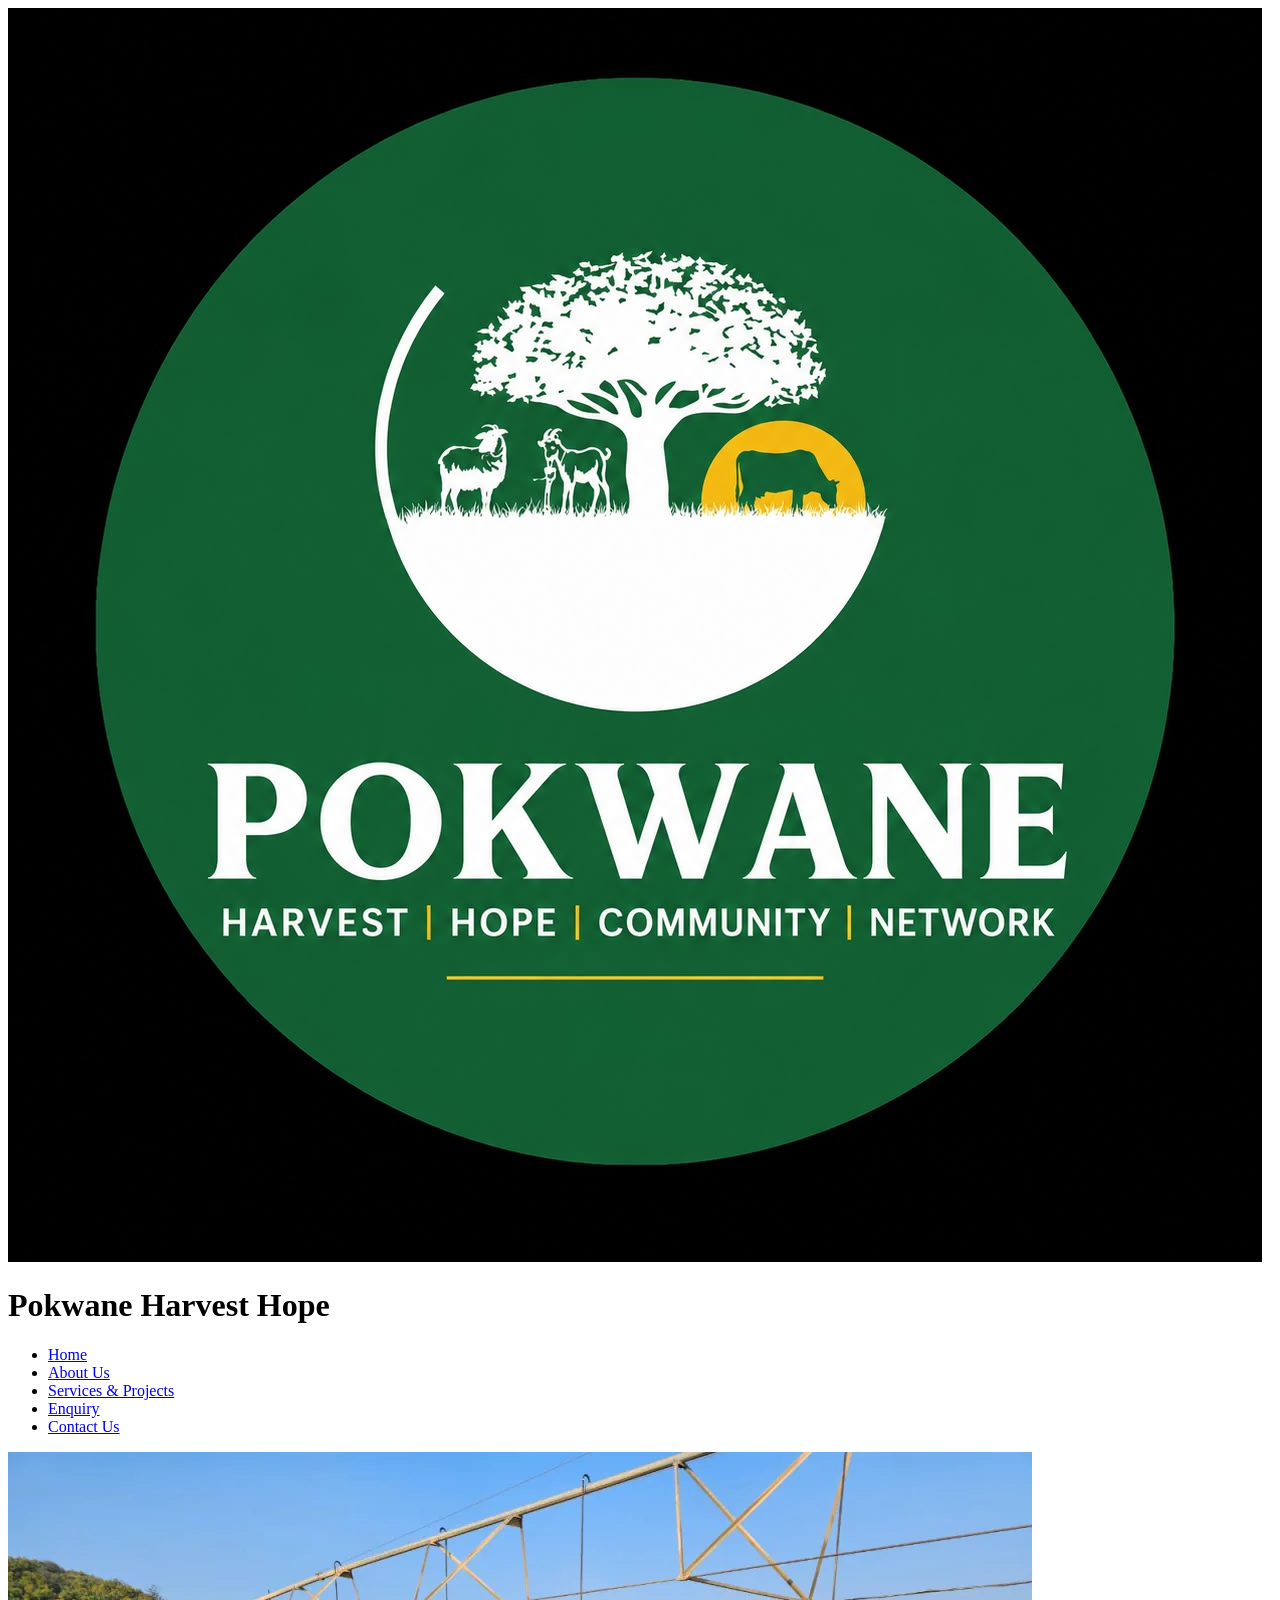
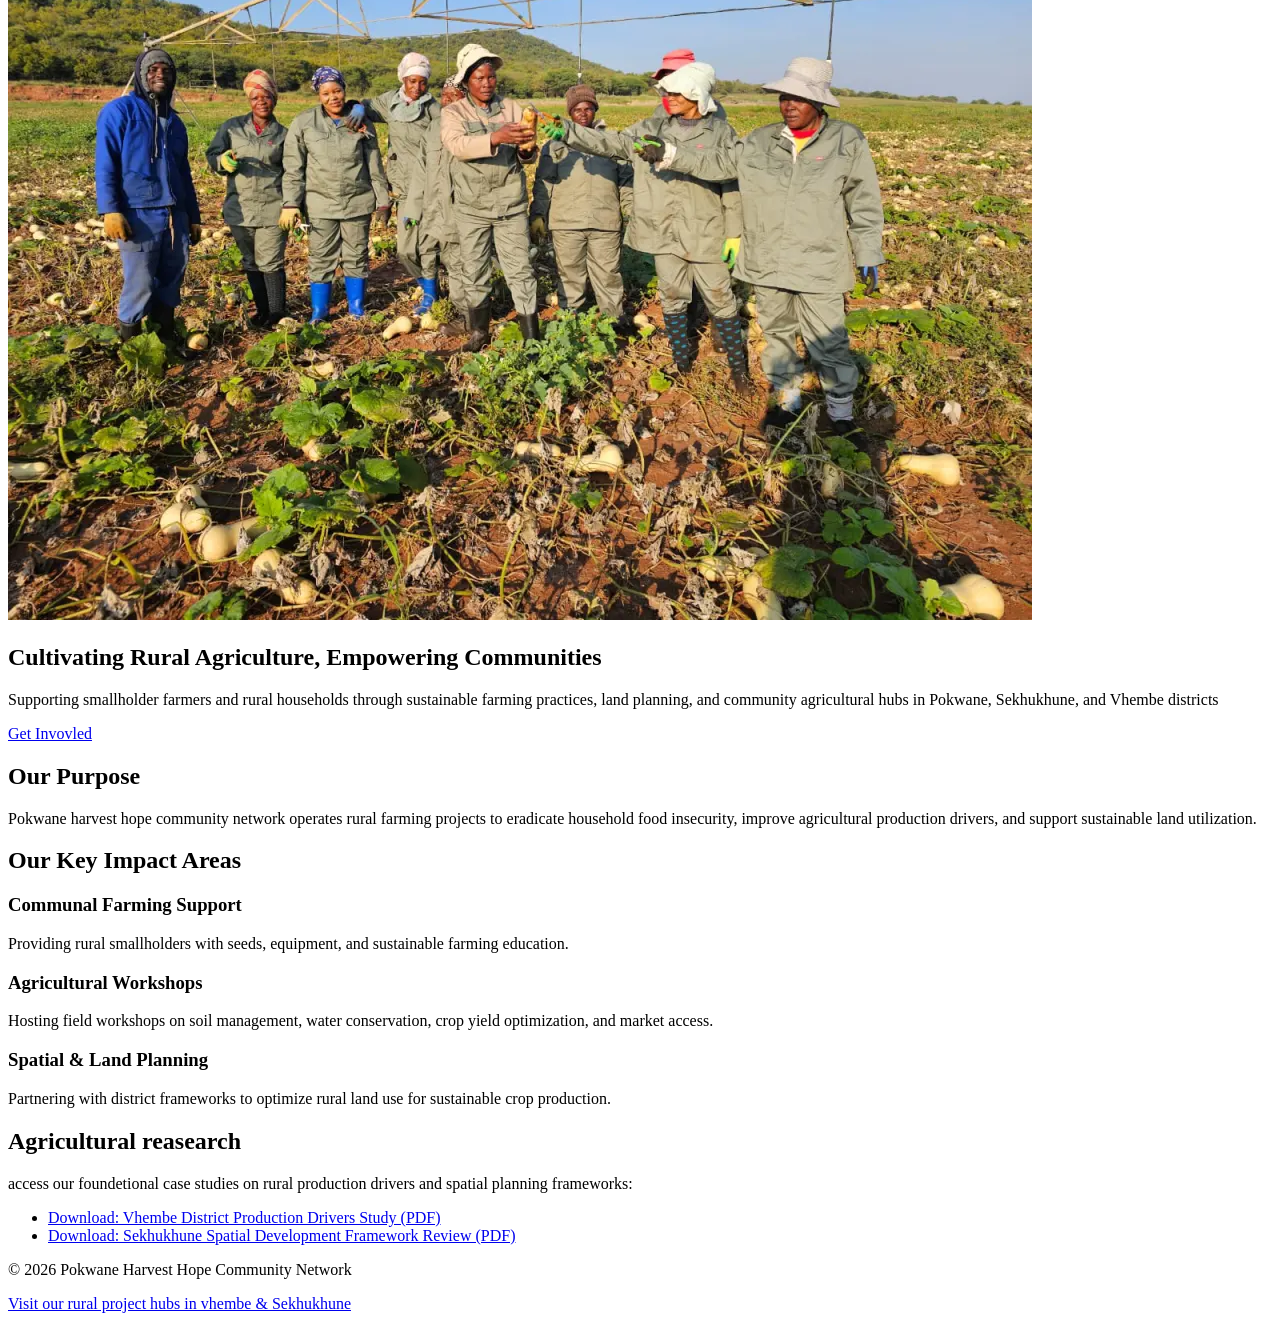
==== index.html @ 35eccd2d "Add files via upload" ====
<!DOCTYPE html>
<html lang="en">
    <head>
        <meta charset="UTF-8">
        <meta name="viewport" content="width=device-width, initial-scale=1.0">
        <meta name="description" content="Pokwane Harvest Hope Community Network - Empowering rural smallholder farmers and combating rural food insecurity.">
        <title> Pokwane Harvest Hope Community Network | Home </title>
        <link rel="stylesheet" href="css/style.css">
    </head>
    <body> 
        <!-- Header & Navigation -->
        <header>
             <div class="logo">
                <img src="images/logo.jpeg" alt="Pokwane Harvest Hope Community Network">
            <h1>Pokwane Harvest Hope</h1>
        </div>
        <nav>
            <ul>
                <li><a href="index.html" class="active">Home</a></li>
                <li><a href="about.html">About Us</a></li>
                <li><a href="services.html">Services & Projects</a></li>
                <li><a href="enquiry.html">Enquiry</a></li>
                <li><a href="contact.html">Contact Us</a></li>
            </ul>
        </nav>
        </header>

        <!-- Main Content -->
        <main> 
             <section class="hero">
                <img src="images/Lindiwe-Motlakala-13-1024x768.webp">
                <h2> Cultivating Rural Agriculture, Empowering Communities</h2>
                <P> Supporting smallholder farmers and rural households through sustainable farming practices, land planning, and community agricultural hubs in Pokwane, Sekhukhune, and  Vhembe districts </P>
                <a href="enquiry.html" class="btn"> Get Invovled </a>
                
             </section>

             <!-- Our Purpose -->
              <section class="mission-overview">
                <h2>Our Purpose</h2> 
                <p> Pokwane harvest hope community network operates rural farming projects to eradicate household food insecurity, improve agricultural production drivers, and support sustainable land utilization.</p>
              </section>

           <section class="impact-highlights">
             <h2>Our Key Impact Areas</h2>
            <div class="impact-cards">
                <article class="card">
                    <h3>Communal Farming Support</h3>
                    <p>Providing rural smallholders with seeds, equipment, and sustainable farming education.</p>
                </article>
                <article class="card">
                    <h3>Agricultural Workshops</h3>
                    <p>Hosting field workshops on soil management, water conservation, crop yield optimization, and market access.</p>
                </article>
                <article class="card">
                    <h3>Spatial & Land Planning</h3>
                    <p>Partnering with district frameworks to optimize rural land use for sustainable crop production.</p>
                </article>
            </div>
           </section> 

           <section class="featured-research">
            <h2> Agricultural reasearch </h2>
            <p> access our foundetional case studies on rural production drivers and spatial planning frameworks:</p>
                 <ul>
                    <li><a href="documents/vhembe_district_farming_study.pdf" target="_blank">Download: Vhembe District Production Drivers Study (PDF)</a></li>
                    <li><a href="documents/sekhukhune_spatial_framework_review.pdf" target="_blank">Download: Sekhukhune Spatial Development Framework Review (PDF)</a></li>
                </ul>
           </section>

           <!--Footer-->
           <footer>
            <p>&copy; 2026 Pokwane Harvest Hope Community Network</p>
            <p><a href="contact.html">Visit our rural project hubs in vhembe & Sekhukhune</a></p>
           </footer>

           <script src="js/main.js"></script>
    </body>
</html>
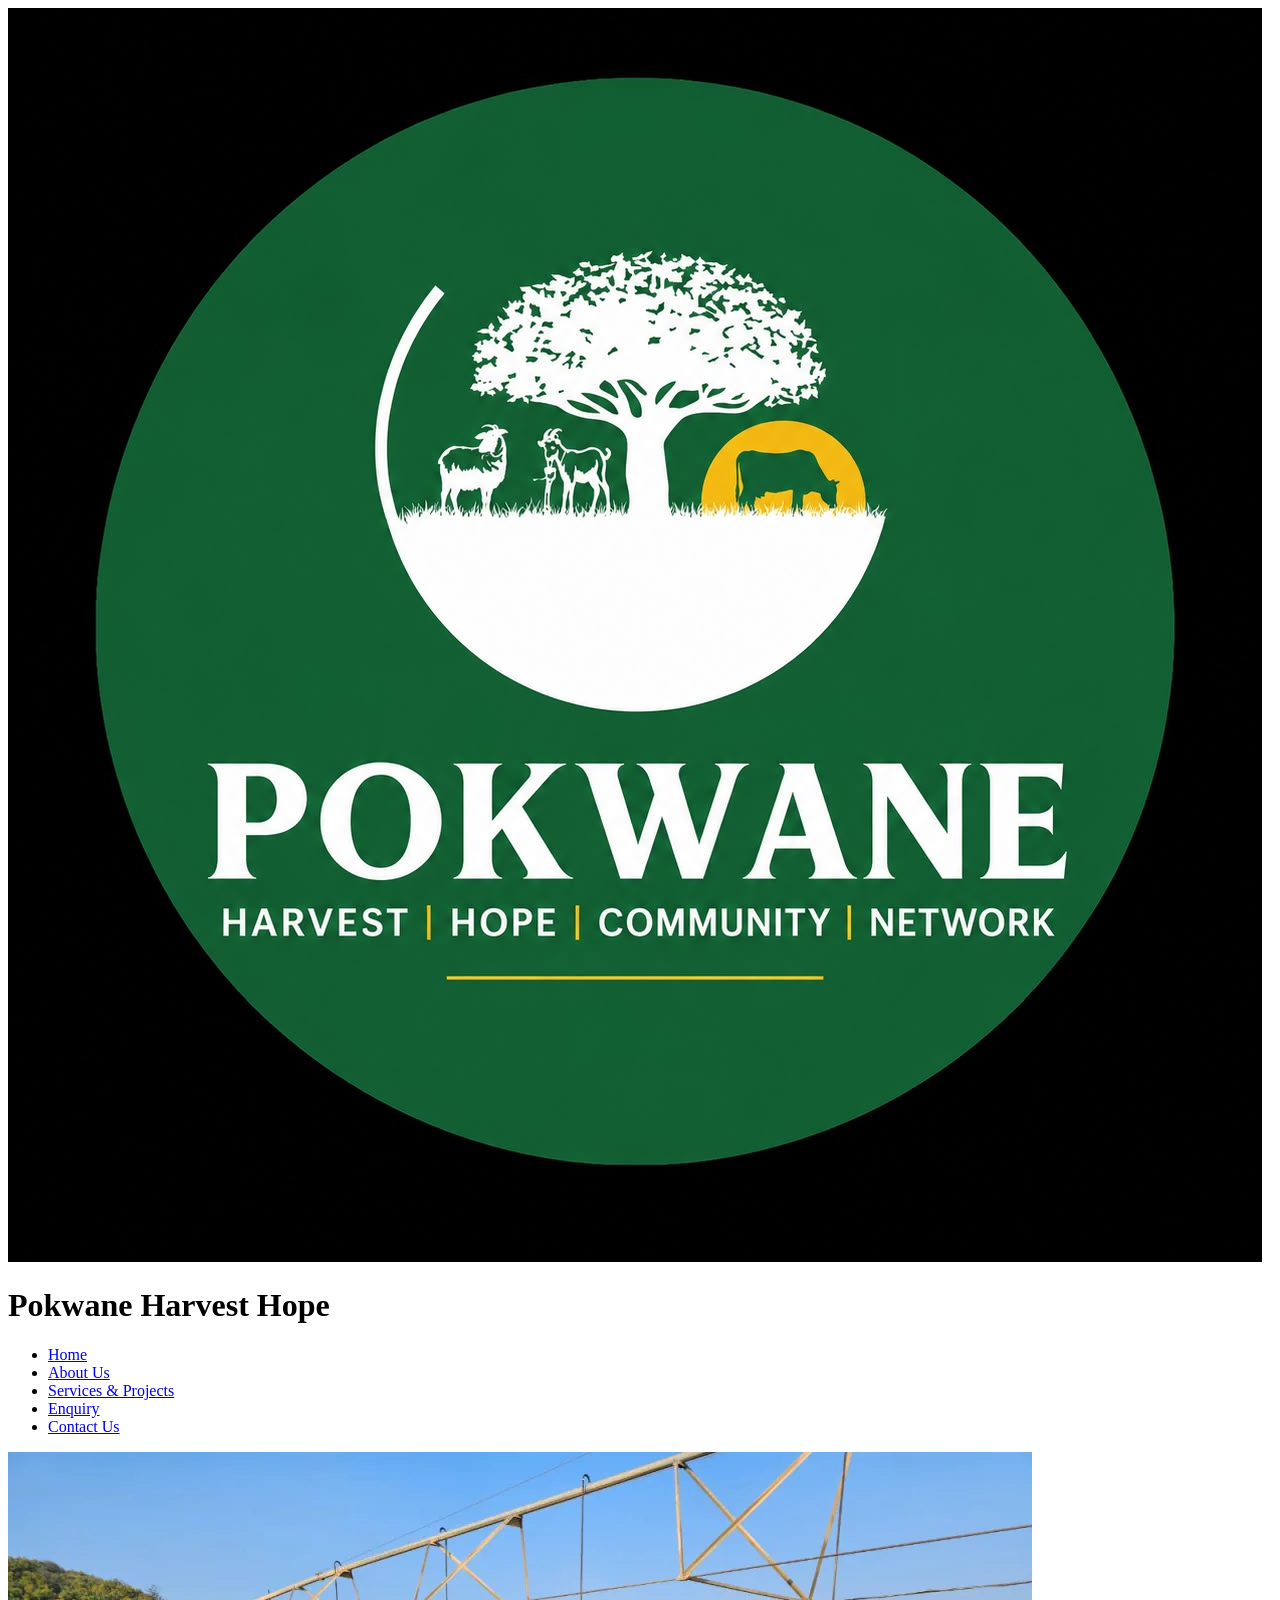
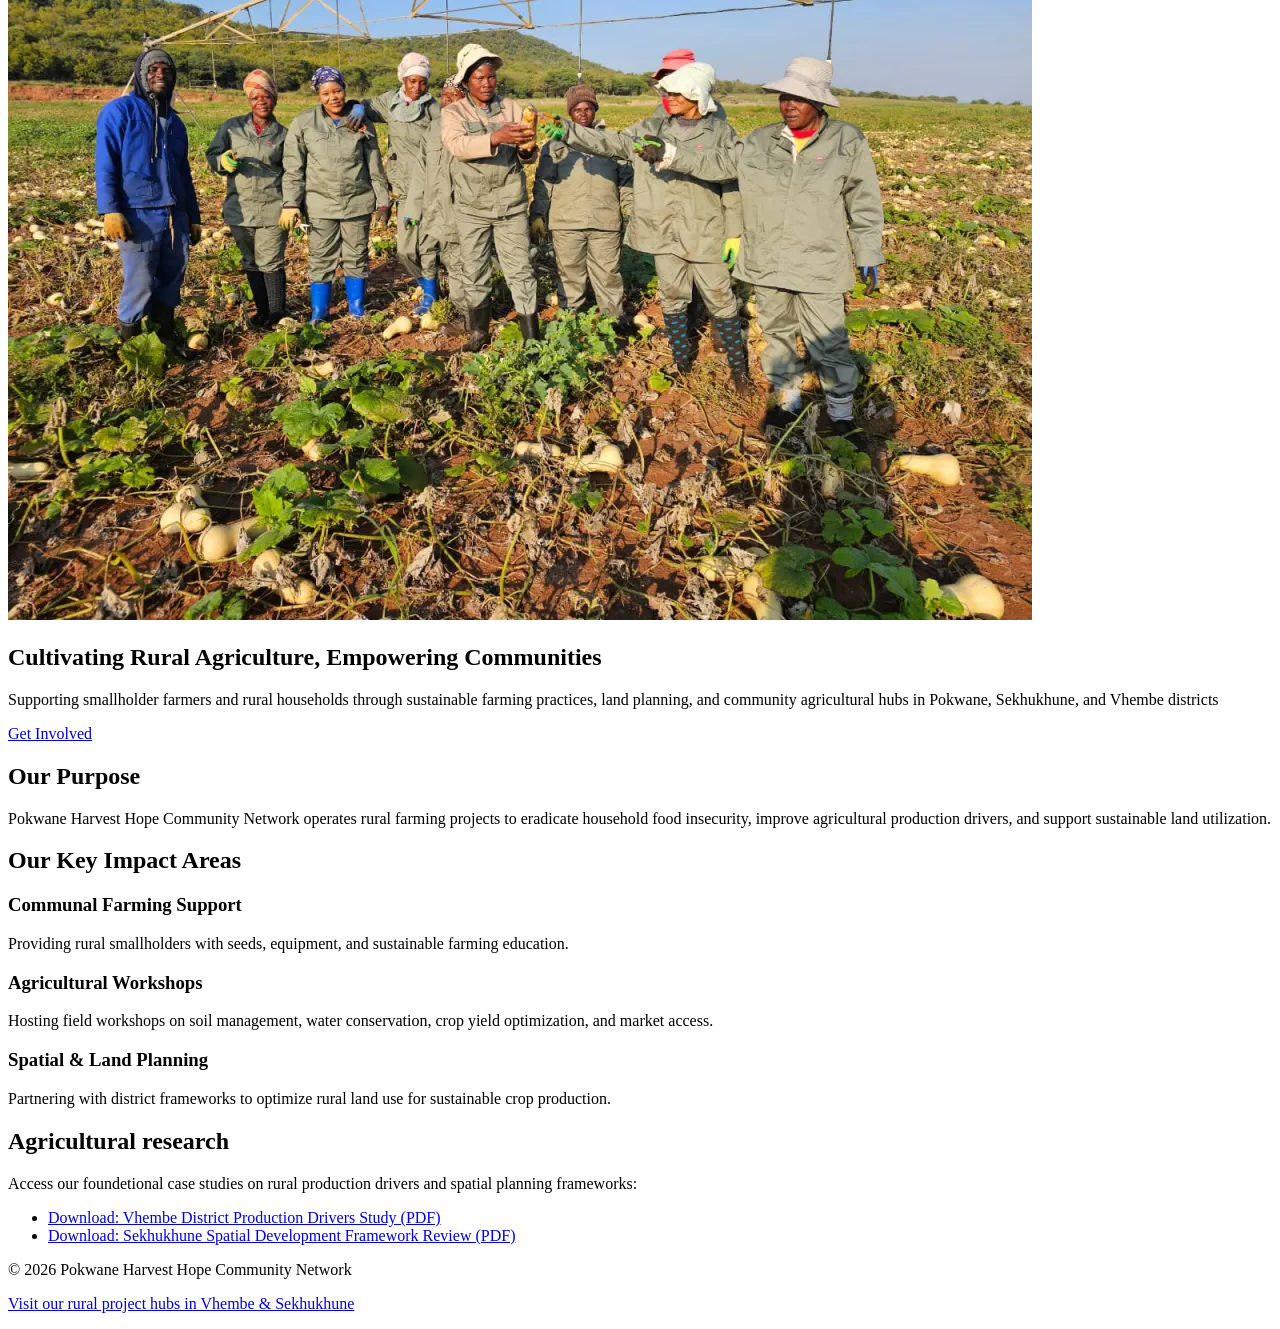
==== commit 3adcf0a9: "Update index.html" ====
--- a/index.html
+++ b/index.html
@@ -27,18 +27,18 @@
 
         <!-- Main Content -->
         <main> 
-             <section class="hero">
+             <section class="hero" alt="Rural south african smalholder farmer working in a field">
                 <img src="images/Lindiwe-Motlakala-13-1024x768.webp">
                 <h2> Cultivating Rural Agriculture, Empowering Communities</h2>
                 <P> Supporting smallholder farmers and rural households through sustainable farming practices, land planning, and community agricultural hubs in Pokwane, Sekhukhune, and  Vhembe districts </P>
-                <a href="enquiry.html" class="btn"> Get Invovled </a>
+                <a href="enquiry.html" class="btn"> Get Involved </a>
                 
              </section>
 
              <!-- Our Purpose -->
               <section class="mission-overview">
                 <h2>Our Purpose</h2> 
-                <p> Pokwane harvest hope community network operates rural farming projects to eradicate household food insecurity, improve agricultural production drivers, and support sustainable land utilization.</p>
+                <p> Pokwane Harvest Hope Community Network operates rural farming projects to eradicate household food insecurity, improve agricultural production drivers, and support sustainable land utilization.</p>
               </section>
 
            <section class="impact-highlights">
@@ -60,20 +60,21 @@
            </section> 
 
            <section class="featured-research">
-            <h2> Agricultural reasearch </h2>
-            <p> access our foundetional case studies on rural production drivers and spatial planning frameworks:</p>
+            <h2> Agricultural research </h2>
+            <p> Access our foundetional case studies on rural production drivers and spatial planning frameworks:</p>
                  <ul>
                     <li><a href="documents/vhembe_district_farming_study.pdf" target="_blank">Download: Vhembe District Production Drivers Study (PDF)</a></li>
                     <li><a href="documents/sekhukhune_spatial_framework_review.pdf" target="_blank">Download: Sekhukhune Spatial Development Framework Review (PDF)</a></li>
                 </ul>
            </section>
+        </main>
 
            <!--Footer-->
            <footer>
             <p>&copy; 2026 Pokwane Harvest Hope Community Network</p>
-            <p><a href="contact.html">Visit our rural project hubs in vhembe & Sekhukhune</a></p>
+            <p><a href="contact.html">Visit our rural project hubs in Vhembe & Sekhukhune</a></p>
            </footer>
 
            <script src="js/main.js"></script>
     </body>
-</html>+</html>
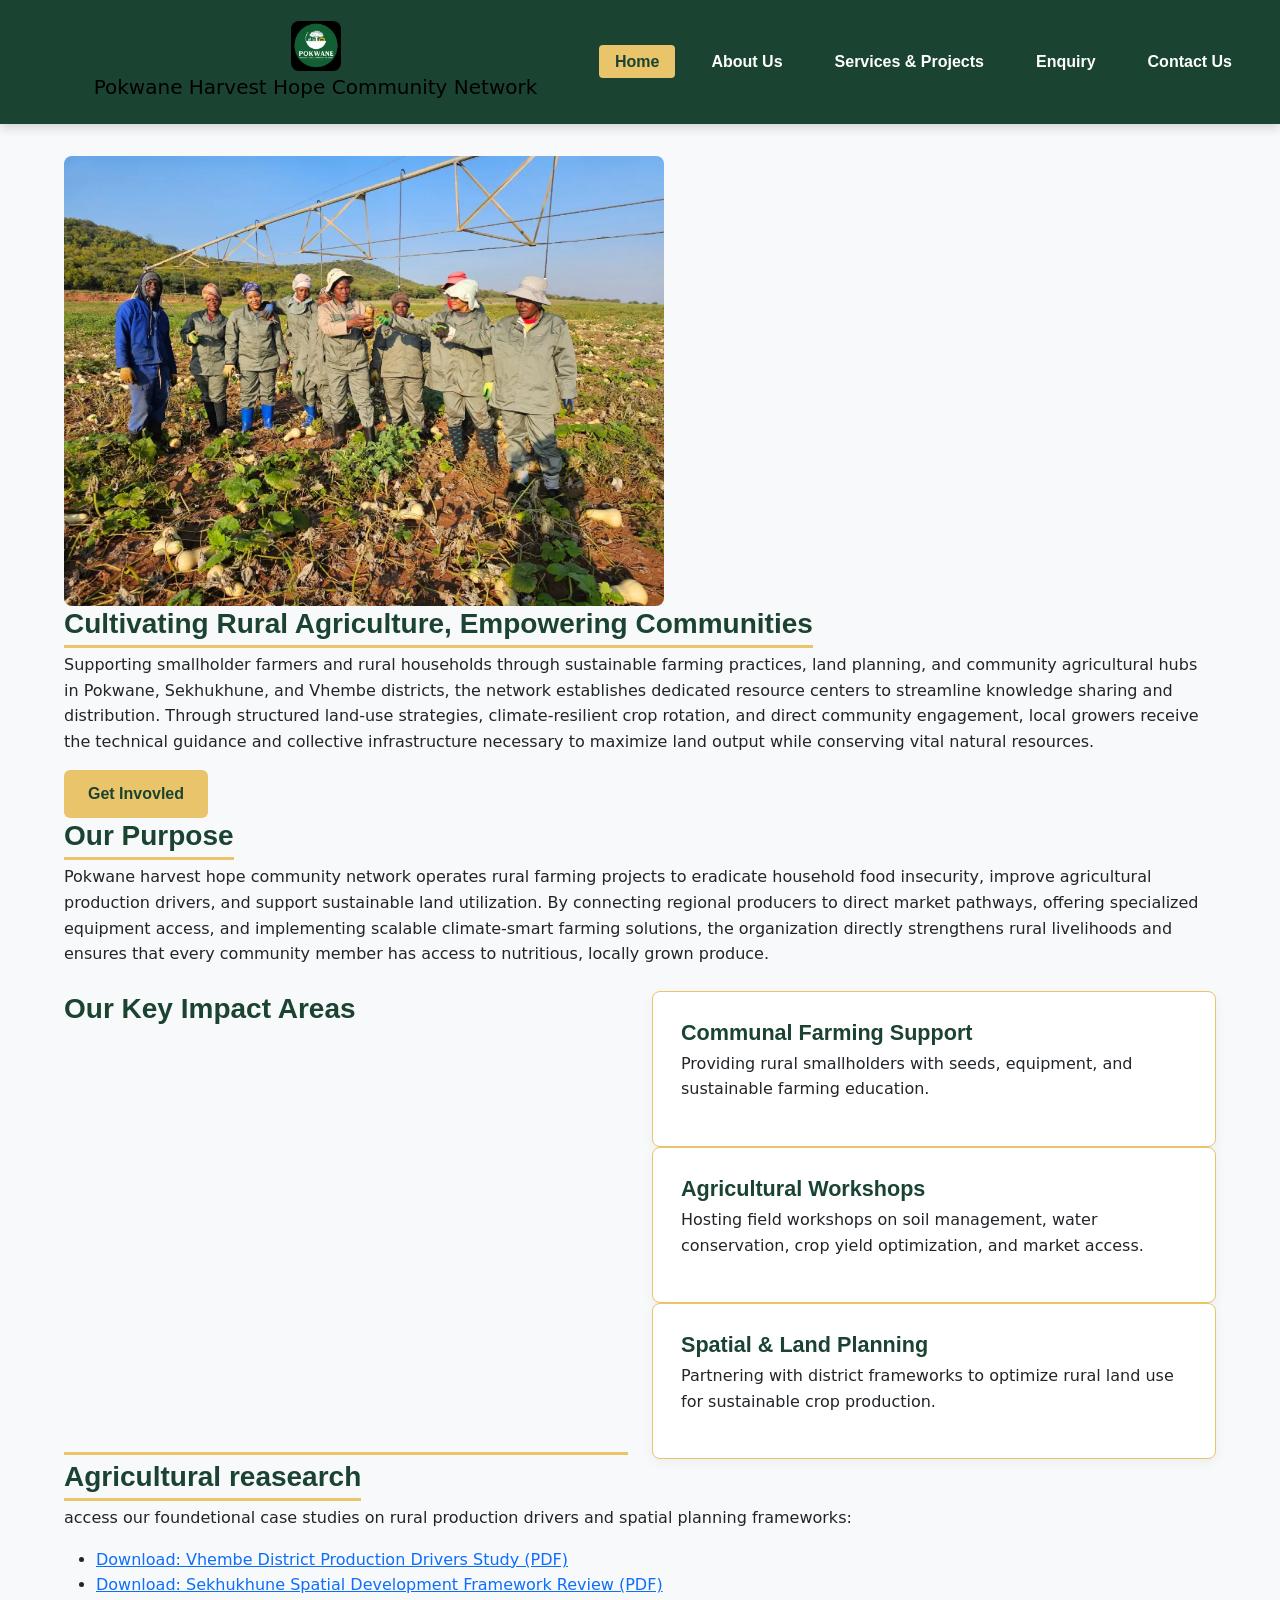
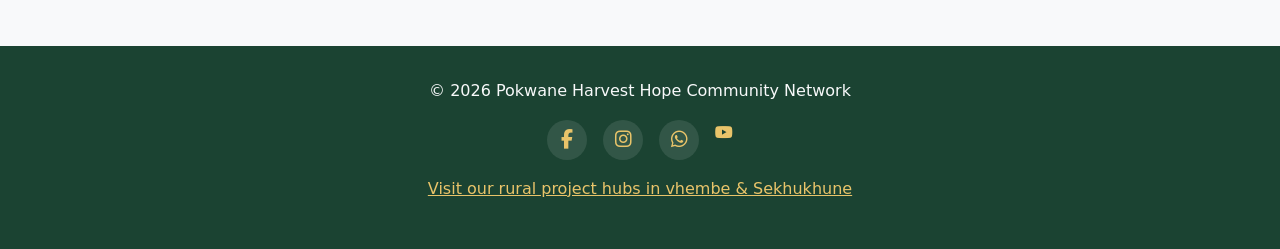
==== commit 205576c7: "feat(part2): update README changelog and layout fixes" ====
--- a/index.html
+++ b/index.html
@@ -1,80 +1,99 @@
-<!DOCTYPE html>
-<html lang="en">
-    <head>
-        <meta charset="UTF-8">
-        <meta name="viewport" content="width=device-width, initial-scale=1.0">
-        <meta name="description" content="Pokwane Harvest Hope Community Network - Empowering rural smallholder farmers and combating rural food insecurity.">
-        <title> Pokwane Harvest Hope Community Network | Home </title>
-        <link rel="stylesheet" href="css/style.css">
-    </head>
-    <body> 
-        <!-- Header & Navigation -->
-        <header>
-             <div class="logo">
-                <img src="images/logo.jpeg" alt="Pokwane Harvest Hope Community Network">
-            <h1>Pokwane Harvest Hope</h1>
-        </div>
-        <nav>
-            <ul>
-                <li><a href="index.html" class="active">Home</a></li>
-                <li><a href="about.html">About Us</a></li>
-                <li><a href="services.html">Services & Projects</a></li>
-                <li><a href="enquiry.html">Enquiry</a></li>
-                <li><a href="contact.html">Contact Us</a></li>
-            </ul>
-        </nav>
-        </header>
-
-        <!-- Main Content -->
-        <main> 
-             <section class="hero" alt="Rural south african smalholder farmer working in a field">
-                <img src="images/Lindiwe-Motlakala-13-1024x768.webp">
-                <h2> Cultivating Rural Agriculture, Empowering Communities</h2>
-                <P> Supporting smallholder farmers and rural households through sustainable farming practices, land planning, and community agricultural hubs in Pokwane, Sekhukhune, and  Vhembe districts </P>
-                <a href="enquiry.html" class="btn"> Get Involved </a>
-                
-             </section>
-
-             <!-- Our Purpose -->
-              <section class="mission-overview">
-                <h2>Our Purpose</h2> 
-                <p> Pokwane Harvest Hope Community Network operates rural farming projects to eradicate household food insecurity, improve agricultural production drivers, and support sustainable land utilization.</p>
-              </section>
-
-           <section class="impact-highlights">
-             <h2>Our Key Impact Areas</h2>
-            <div class="impact-cards">
-                <article class="card">
-                    <h3>Communal Farming Support</h3>
-                    <p>Providing rural smallholders with seeds, equipment, and sustainable farming education.</p>
-                </article>
-                <article class="card">
-                    <h3>Agricultural Workshops</h3>
-                    <p>Hosting field workshops on soil management, water conservation, crop yield optimization, and market access.</p>
-                </article>
-                <article class="card">
-                    <h3>Spatial & Land Planning</h3>
-                    <p>Partnering with district frameworks to optimize rural land use for sustainable crop production.</p>
-                </article>
-            </div>
-           </section> 
-
-           <section class="featured-research">
-            <h2> Agricultural research </h2>
-            <p> Access our foundetional case studies on rural production drivers and spatial planning frameworks:</p>
-                 <ul>
-                    <li><a href="documents/vhembe_district_farming_study.pdf" target="_blank">Download: Vhembe District Production Drivers Study (PDF)</a></li>
-                    <li><a href="documents/sekhukhune_spatial_framework_review.pdf" target="_blank">Download: Sekhukhune Spatial Development Framework Review (PDF)</a></li>
-                </ul>
-           </section>
-        </main>
-
-           <!--Footer-->
-           <footer>
-            <p>&copy; 2026 Pokwane Harvest Hope Community Network</p>
-            <p><a href="contact.html">Visit our rural project hubs in Vhembe & Sekhukhune</a></p>
-           </footer>
-
-           <script src="js/main.js"></script>
-    </body>
-</html>
+<!DOCTYPE html>
+<html lang="en">
+    <head>
+        <meta charset="UTF-8">
+        <meta name="viewport" content="width=device-width, initial-scale=1.0">
+        <meta name="description" content="Pokwane Harvest Hope Community Network - Empowering rural smallholder farmers and combating rural food insecurity.">
+        <title> Pokwane Harvest Hope Community Network | Home </title>
+<link rel="stylesheet" href="https://cdnjs.cloudflare.com/ajax/libs/font-awesome/6.5.1/css/all.min.css">
+        <link href="https://cdn.jsdelivr.net/npm/bootstrap@5.3.3/dist/css/bootstrap.min.css" rel="stylesheet">
+        <link rel="stylesheet" href="css/harveststyles.css">
+    </head>
+    <body> 
+        <!-- Header & Navigation -->
+        <header class="navbar">
+            <a href="index.html" class="navbar-brand">
+             <div class="logo">
+                <img src="images/logo.jpeg" alt="Pokwane Harvest Hope Community Network">
+            <span class="Brand-title">Pokwane Harvest Hope Community Network </span>
+             </a>
+        </div>
+        <nav>
+            <ul>
+                <li><a href="index.html" class="active">Home</a></li>
+                <li><a href="about.html">About Us</a></li>
+                <li><a href="services.html">Services & Projects</a></li>
+                <li><a href="enquiry.html">Enquiry</a></li>
+                <li><a href="contact.html">Contact Us</a></li>
+            </ul>
+        </nav>
+        </header>
+
+        <!-- Main Content -->
+        <main> 
+             <section class="hero">
+                <img src="images/Lindiwe-Motlakala-13-1024x768.webp">
+                <h2> Cultivating Rural Agriculture, Empowering Communities</h2>
+                <P> Supporting smallholder farmers and rural households through sustainable farming practices, land planning, and community agricultural hubs in Pokwane, Sekhukhune, and  Vhembe districts,  the network establishes dedicated resource centers to streamline knowledge sharing and distribution. Through structured land-use strategies, climate-resilient crop rotation, and direct community engagement, local growers receive the technical guidance and collective infrastructure necessary to maximize land output while conserving vital natural resources. </P>
+                <a href="enquiry.html" class="btn"> Get Invovled </a>
+                
+             </section>
+
+             <!-- Our Purpose -->
+              <section class="mission-overview">
+                <h2>Our Purpose</h2> 
+                <p> Pokwane harvest hope community network operates rural farming projects to eradicate household food insecurity, improve agricultural production drivers, and support sustainable land utilization. By connecting regional producers to direct market pathways, offering specialized equipment access, and implementing scalable climate-smart farming solutions, the organization directly strengthens rural livelihoods and ensures that every community member has access to nutritious, locally grown produce.</p>
+              </section>
+
+           <section class="impact-highlights">
+             <h2>Our Key Impact Areas</h2>
+            <div class="impact-cards">
+                <article class="card">
+                    <h3>Communal Farming Support</h3>
+                    <p>Providing rural smallholders with seeds, equipment, and sustainable farming education.</p>
+                </article>
+                <article class="card">
+                    <h3>Agricultural Workshops</h3>
+                    <p>Hosting field workshops on soil management, water conservation, crop yield optimization, and market access.</p>
+                </article>
+                <article class="card">
+                    <h3>Spatial & Land Planning</h3>
+                    <p>Partnering with district frameworks to optimize rural land use for sustainable crop production.</p>
+                </article>
+            </div>
+           </section> 
+
+           <section class="featured-research">
+            <h2> Agricultural reasearch </h2>
+            <p> access our foundetional case studies on rural production drivers and spatial planning frameworks:</p>
+                 <ul>
+                    <li><a href="documents/vhembe_district_farming_study.pdf" target="_blank">Download: Vhembe District Production Drivers Study (PDF)</a></li>
+                    <li><a href="documents/sekhukhune_spatial_framework_review.pdf" target="_blank">Download: Sekhukhune Spatial Development Framework Review (PDF)</a></li>
+                </ul>
+           </section>
+        </main>
+
+           <!--Footer-->
+           <footer>
+            <p>&copy; 2026 Pokwane Harvest Hope Community Network</p>
+            <div class="social-links d-flex justify-content-center gap-3 my-3">
+                <a href="https://facebook.com" target="_blank" aria-label="Facebook" class="social-icon">
+                    <i class="fab fa-facebook-f"></i>
+                </a>
+                <a href="https://x.com" target="_blank" aria-label="Instagram" class="social-icon">
+                    <i class="fab fa-instagram"></i>
+                </a>
+                <a href="https://whatsapp.com" target="_blank" aria-label="Whatsapp" class="social-icon">
+                    <i class="fab fa-whatsapp"></i>
+                </a>
+                <a href="https://youtube.com" target="_blank" aria-label="YouTube" class="social.icon">
+                    <i class="fab fa-youtube"></i>
+                </a>
+            </div>
+            
+            <p><a href="contact.html">Visit our rural project hubs in vhembe & Sekhukhune</a></p>
+           </footer>
+
+           <script src="js/main.js"></script>
+    </body>
+</html>
--- a/css/harveststyles.css
+++ b/css/harveststyles.css
@@ -0,0 +1,309 @@
+:root {
+    /*Colour Palette*/
+    --primary-forest: #1b4332;
+    --secondary-gold: #e9c46a;
+    --neutral-offwhite: #f8f9fa;
+    --card-background: #ffffff;
+    --text-dark: #212529;
+    --border-color: #edeff1;
+
+    --font-heading: -apple-system, BlinkMacSystemFont, "Segoe UI", Roboto, "Helvetica Neue", Arial, sans-serif;
+    --font-body: system-ui, -apple-system, "Segoe UI", Roboto, Arial, sans-serif;
+
+    --bs-body-font-family: var(--font-body);
+
+}
+
+*,
+*::before,
+*::after {
+    margin: 0;
+    padding: 0;
+    box-sizing: border-box;
+}
+
+html {
+    font-size: 100%;
+    scroll-behavior: smooth;
+}
+
+body {
+    font-family: var(--font-body);
+    font-size: 1rem;
+    line-height: 1.6;
+    color: var(--text-dark);
+    background-color: var(--neutral-offwhite);
+    min-height: 100vh;
+    display: flex;
+    flex-direction: column;
+}
+
+/*Typography & Headings*/
+h1, h2, h3, h4, h5, h6 {
+    font-family: var(--font-heading);
+    color: var(--primary-forest);
+    font-weight: 700;
+    line-height: 1.25;
+    margin-bottom: 0.25rem;
+}
+
+/*Heading Sizes using CSS Clamp*/
+h1 { font-size: 2.25rem; }
+h2{
+    font-size: 1.75rem;
+    border-bottom: 3px solid var(--secondary-gold);
+    display: inline-block;
+    padding-bottom: 0.25rem;
+}
+h3{ font-size: 1.35rem; }
+
+p {
+    margin-bottom: 1rem;
+}
+
+/*Navigation & Header*/
+header, .navbar {
+    background-color: var(--primary-forest);
+    padding: 1rem 2rem;
+    position: sticky;
+    top: 0;
+    z-index: 1030;
+    box-shadow: 0 4px 10px rgba(0, 0, 0, 0.15);
+    display: flex;
+    align-items: center;
+    justify-content: space-between;
+}
+
+header img, .navbar-brand img {
+    max-height: 50px;
+    width: auto;
+}
+
+nav ul {
+    display: flex;
+    list-style: none;
+    gap: 1.25rem;
+    margin: 0;
+    padding: 0;
+}
+
+.navbar-brand {
+    display: flex;
+    flex-direction: column;
+    align-items: center;
+    text-decoration: none;
+}
+
+.navbar-brand img {
+    min-height: 50px;
+    width: auto;
+}
+
+.brand-title {
+    font-family: var(--font-heading);
+    font-size: 1.1rem;
+    font-weight: 700;
+    color: var(--secondary-gold);
+    margin-top: 0.3rem;
+    text-align: center;
+    letter-spacing: 0.5px;
+}
+
+/*Navigation States & Touch Accessibility*/
+nav a {
+   color: #ffffff;
+   font-family: var(--font-heading);
+   font-weight: 600;
+   padding: 0.5rem 1rem;
+   border-radius: 4px;
+   text-decoration: none;
+   transition: all 0.3s ease; 
+}
+
+nav a:hover {
+    background-color: var(--secondary-gold);
+    color: var(--primary-forest);
+}
+
+nav a:focus {
+    outline: 2px solid var(--secondary-gold);
+    outline-offset: 2px;
+}
+
+nav a:active{
+    transform: scale(0.96);
+}
+
+nav a.active {
+    background-color: var(--secondary-gold);
+    color: var(--primary-forest);
+    font-weight: 700;
+}
+
+/*Layout & Grid system*/
+main { 
+    flex: 1;
+    max-width: 1200px;
+    width: 100%;
+    margin: 2rem auto;
+    padding: 0 1.5rem;
+}
+
+.grid-layout,
+.impact-highlights,
+.mission-vision,
+.services-list,
+.resource-library,
+.regional-hubs {
+    display: grid;
+    grid-template-columns: repeat(auto-fit, minmax(280px, 1fr));
+    gap: 1.5rem;
+    margin-top: 1.5rem;
+}
+
+/*UI Components*/
+article.card, 
+.card-item {
+    background-color: var(--card-background);
+    padding: 1.75rem;
+    border-radius: 8px;
+    border: 1px solid var(--secondary-gold);
+    box-shadow: 0 4px 12px rgba(0, 0, 0, 0.05);
+    transition: transform 0.3s ease, box-shadow 0.3s ease;
+}
+
+article.card:hover {
+    transform: translateY(-4px);
+    box-shadow: 0 8px 20px rgba(0, 0, 0, 0.12);
+}
+
+img { 
+    max-width: 100%;
+    height: auto;
+    max-height: 450px;
+    display: block;
+    border-radius: 8px;
+    object-fit: cover;
+}
+
+/*Buttons*/
+.btn, .btn-primary, .submit-btn {
+    display: inline-block;
+    background-color: var(--secondary-gold);
+    color: var(--primary-forest);
+    font-family: var(--font-heading);
+    font-weight: 700;
+    padding: 0.75rem 1.5rem;
+    border: none;
+    border-radius: 6px;
+    cursor: pointer;
+    text-align: center;
+    text-decoration: none;
+    transition: background-color 0.3s ease, transform 0.2s ease;
+}
+
+.btn:hover, .btn-primary:hover, .submit-btn:hover {
+    background-color: var(--primary-forest);
+    color: var(--neutral-offwhite);
+}
+
+.btn:focus, input:focus, select:focus, textarea:focus {
+    outline: 3px solid var(--secondary-gold);
+    outline-offset: 2px;
+}
+
+/*Form & Inputs*/
+fieldset{
+    border: 1px solid var(--secondary-gold);
+    border-radius: 6px;
+    padding: 1.5rem;
+    margin-bottom: 1.5rem;
+    background-color: var(--card-background);
+}
+
+legend {
+    font-family: var(--font-heading);
+    font-weight: 700;
+    color: var(--primary-forest);
+    padding: 0 0.5rem;
+}
+
+input[type="text"], input[type="email"], input[type="tel"], select, textarea {
+    width: 100%;
+    padding: 0.75rem;
+    margin-top: 0.4rem;
+    margin-bottom: 1rem;
+    border: 1px solid var(--border-color);
+    border-radius: 4px;
+    font-family: var(--font-body);
+}
+
+/*Footer Section*/
+footer {
+    background-color: var(--primary-forest);
+    color: var(--neutral-offwhite);
+    text-align: center;
+    padding: 2rem 1.5rem;
+    margin-top: auto;
+    width: 100%;
+}
+
+footer a {
+    color: var(--secondary-gold);
+}
+
+/*Responsive Design*/
+@media screen and (max-width: 900px) {
+    header, .navbar {
+        flex-direction: column;
+        gap: 1rem;
+    }
+
+    .grid-layout, .impact-highlights, .services-list {
+        grid-template-columns: repeat(2, 1fr);
+    }
+}
+
+@media screen  and (max-width: 600px) {
+    nav ul {
+        flex-direction: column;
+        gap: 0.5rem;
+        width: 100%;
+    }
+
+    nav a {
+        display: block;
+        text-align: center;
+        padding: 0.75rem 1rem;
+        background-color: rgba(255, 255, 255, 0.1);
+    }
+
+    .grid-layout, .impact-highlights, .services-list, .resource-library, .regional-hubs {
+        grid-template-columns: 1fr;
+    }
+
+    .btn, .submit-btn {
+        width: 100%;
+    }
+}
+
+/*Social Media Icons*/
+.social-icon {
+    display: inline-flex;
+    align-items: center;
+    justify-content: center;
+    width: 40px;
+    height: 40px;
+    background-color: rgba(255, 255, 255, 0.1);
+    color: var(--secondary-gold);
+    border-radius: 50%;
+    font-size: 1.2rem;
+    text-decoration: none;
+    transition: all 0.3s ease;
+}
+
+.social-icon:hover {
+    background-color: var(--secondary-gold);
+    color: var(--primary-forest);
+    transform: translateY(-3px);
+}
